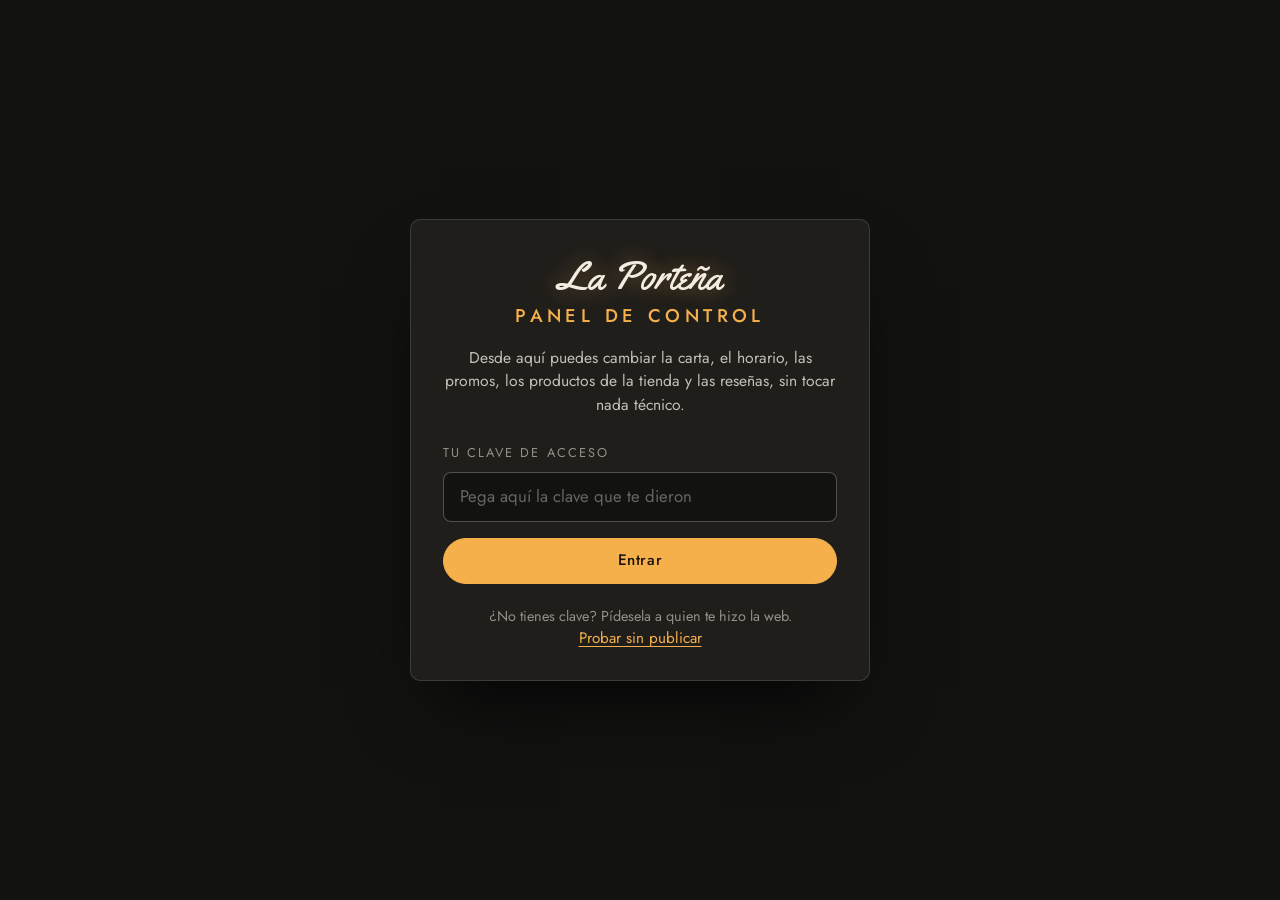
==== admin.html @ 5b61636d "Panel de control (admin.html) para editar horario, carta, tienda y reseñas sin código El panel lee j" ====
<!doctype html>
<html lang="es">
<head>
<meta charset="utf-8">
<meta name="viewport" content="width=device-width,initial-scale=1">
<meta name="robots" content="noindex,nofollow">
<title>Panel de control · La Porteña</title>
<meta name="theme-color" content="#121211">
<link rel="icon" href="assets/img/logo.png">
<link rel="preconnect" href="https://fonts.googleapis.com">
<link rel="preconnect" href="https://fonts.gstatic.com" crossorigin>
<link href="https://fonts.googleapis.com/css2?family=Caveat:wght@500;600;700&family=Jost:wght@300;400;500;600&family=Yellowtail&display=swap" rel="stylesheet">
<link rel="stylesheet" href="css/admin.css">
</head>
<body>

<!-- ============================================================ ENTRAR -->
<section class="login" id="login" hidden>
  <div class="login__card">
    <p class="marca">La Porteña</p>
    <h1>Panel de control</h1>
    <p class="login__txt">Desde aquí puedes cambiar la carta, el horario, las promos, los productos de la tienda y las reseñas, sin tocar nada técnico.</p>

    <form id="loginForm" autocomplete="off">
      <label for="clave">Tu clave de acceso</label>
      <input id="clave" type="password" placeholder="Pega aquí la clave que te dieron" spellcheck="false" autocomplete="off">
      <p class="login__err" id="loginErr" role="alert" hidden></p>
      <button class="btn btn--solid" type="submit">Entrar</button>
    </form>
    <p class="login__pie">¿No tienes clave? Pídesela a quien te hizo la web.<br>
      <button class="enlace" id="demoBtn" type="button">Probar sin publicar</button></p>
  </div>
</section>

<!-- ================================================================ PANEL -->
<div class="app" id="app" hidden>
  <header class="top">
    <div class="top__brand"><b>La Porteña</b><span>Panel de control</span></div>
    <div class="top__act">
      <span class="estado" id="estado" aria-live="polite"><i></i><span>Sin cambios</span></span>
      <a class="enlace" id="verWeb" href="./" target="_blank" rel="noopener">Ver la web ↗</a>
      <button class="btn btn--solid" id="pub" type="button" disabled>Publicar cambios</button>
    </div>
  </header>

  <p class="demo" id="demo" hidden><b>Modo prueba.</b> Puedes cambiar cosas para ver cómo funciona, pero no se publica nada: el botón descarga el archivo en lugar de subirlo.</p>

  <nav class="tabs" id="tabs" aria-label="Qué quieres cambiar">
    <button data-tab="inicio" class="on">Inicio y horario</button>
    <button data-tab="carta">La carta</button>
    <button data-tab="tienda">Tienda</button>
    <button data-tab="resenas">Reseñas</button>
  </nav>

  <main class="vista" id="vista"></main>

  <footer class="pie">
    <p>Los cambios se ven en la web 1 o 2 minutos después de pulsar <b>Publicar cambios</b>.</p>
    <button class="enlace" id="salir" type="button">Cerrar sesión</button>
  </footer>
</div>

<div class="toasts" id="toasts" aria-live="polite"></div>

<script src="js/serializar.js"></script>
<script src="js/admin.js"></script>
</body>
</html>
---- css/admin.css ----
/* =========================================================================
   La Porteña — panel de control (admin.html)
   Misma pizarra y ámbar que la web, pero pensado para usarse: letra grande,
   campos cómodos y funciona bien en el móvil.
   ========================================================================= */
:root {
  --bg: #121211; --bg-2: #181715; --bg-3: #201e1b; --bg-4: #2a2723;
  --chalk: #F2EDE3; --chalk-2: rgba(242,237,227,.78); --chalk-3: rgba(242,237,227,.55);
  --line: rgba(242,237,227,.14); --line-2: rgba(242,237,227,.28);
  --amber: #F5B04C; --amber-2: #D98A2B; --ok: #8fd18a; --bad: #ef7a6c;
  --f-script: 'Yellowtail', cursive; --f-body: 'Jost', system-ui, sans-serif; --f-chalk: 'Caveat', cursive;
}
*, *::before, *::after { box-sizing: border-box; }
[hidden] { display: none !important; }
html { -webkit-text-size-adjust: 100%; }
body { margin: 0; min-height: 100vh; background: var(--bg); color: var(--chalk); font-family: var(--f-body); font-weight: 400; font-size: 1.05rem; line-height: 1.5; }
h1, h2, h3, h4, p, ul { margin: 0; }
button { font: inherit; color: inherit; background: none; border: 0; padding: 0; cursor: pointer; }
a { color: inherit; }
:focus-visible { outline: 2px solid var(--amber); outline-offset: 2px; }

.marca { font-family: var(--f-script); font-size: 2.4rem; line-height: 1; color: var(--chalk); text-shadow: 0 0 22px rgba(245,176,76,.4); }
.enlace { color: var(--amber); text-decoration: underline; text-underline-offset: 3px; font-size: .95rem; }
.enlace:hover { color: #ffc468; }

.btn { display: inline-flex; align-items: center; justify-content: center; gap: 8px; min-height: 46px; padding: 10px 24px; border-radius: 999px; border: 1px solid var(--line-2);
  font-weight: 500; font-size: .95rem; letter-spacing: .04em; color: var(--chalk); background: transparent; }
.btn--solid { background: var(--amber); border-color: var(--amber); color: #1b1209; }
.btn--solid:disabled { background: transparent; border-color: var(--line-2); color: var(--chalk-3); cursor: not-allowed; }
.btn--solid.listo { box-shadow: 0 0 0 4px rgba(245,176,76,.22); }
.btn--ghost:hover { border-color: var(--amber); color: var(--amber); }

/* ------------------------------------------------------------------- entrar */
.login { min-height: 100vh; display: grid; place-items: center; padding: 24px; }
.login__card { width: min(100%, 460px); padding: 38px 32px 30px; border-radius: 10px; background: var(--bg-3); border: 1px solid var(--line); box-shadow: 0 40px 80px -30px rgba(0,0,0,.9); text-align: center; }
.login h1 { font-size: 1.15rem; font-weight: 500; letter-spacing: .24em; text-transform: uppercase; color: var(--amber); margin: 6px 0 16px; }
.login__txt { color: var(--chalk-2); font-size: .98rem; }
.login form { margin-top: 26px; text-align: left; display: grid; gap: 10px; }
.login label { font-size: .8rem; letter-spacing: .16em; text-transform: uppercase; color: var(--chalk-3); }
.login input { min-height: 50px; padding: 0 16px; border-radius: 8px; border: 1px solid var(--line-2); background: var(--bg); color: var(--chalk); font: inherit; }
.login input:focus { border-color: var(--amber); outline: none; }
.login__err { color: var(--bad); font-size: .92rem; }
.login .btn { margin-top: 6px; }
.login__pie { margin-top: 22px; font-size: .9rem; color: var(--chalk-3); }

/* -------------------------------------------------------------- barra de arriba */
.top { position: sticky; top: 0; z-index: 20; display: flex; align-items: center; justify-content: space-between; gap: 16px; padding: 12px clamp(14px, 3vw, 32px);
  background: rgba(18,18,17,.92); backdrop-filter: blur(12px); border-bottom: 1px solid var(--line); }
.top__brand { display: flex; align-items: baseline; gap: 12px; }
.top__brand b { font-family: var(--f-script); font-weight: 400; font-size: 1.9rem; line-height: 1; }
.top__brand span { font-size: .72rem; letter-spacing: .22em; text-transform: uppercase; color: var(--chalk-3); }
.top__act { display: flex; align-items: center; gap: clamp(10px, 2vw, 22px); flex-wrap: wrap; justify-content: flex-end; }
.estado { display: inline-flex; align-items: center; gap: 8px; font-size: .9rem; color: var(--chalk-3); }
.estado i { width: 9px; height: 9px; border-radius: 50%; background: var(--chalk-3); }
.estado.sucio { color: var(--amber); }
.estado.sucio i { background: var(--amber); box-shadow: 0 0 10px rgba(245,176,76,.7); }
.estado.ok { color: var(--ok); }
.estado.ok i { background: var(--ok); }
.demo { margin: 0; padding: 10px clamp(14px, 3vw, 32px); background: rgba(245,176,76,.12); border-bottom: 1px solid rgba(245,176,76,.4); color: var(--chalk-2); font-size: .92rem; }
.demo b { color: var(--amber); }

.tabs { display: flex; gap: 6px; overflow-x: auto; padding: 14px clamp(14px, 3vw, 32px) 0; scrollbar-width: none; border-bottom: 1px solid var(--line); background: var(--bg-2); }
.tabs::-webkit-scrollbar { display: none; }
.tabs button { flex: none; padding: 12px 20px; border-radius: 8px 8px 0 0; font-weight: 500; color: var(--chalk-3); border: 1px solid transparent; border-bottom: 0; margin-bottom: -1px; }
.tabs button:hover { color: var(--chalk); }
.tabs button.on { background: var(--bg); color: var(--amber); border-color: var(--line); }

/* ------------------------------------------------------------------ contenido */
.vista { width: 100%; max-width: 980px; margin: 0 auto; padding: clamp(18px, 3vw, 34px) clamp(14px, 3vw, 32px) 60px; display: grid; gap: 22px; }
.card { padding: clamp(18px, 2.4vw, 28px); border-radius: 10px; background: var(--bg-3); border: 1px solid var(--line); }
.card > h2 { font-size: 1.2rem; font-weight: 500; letter-spacing: .02em; color: var(--chalk); }
.card > h2 + .ayuda { margin-top: 2px; }
.ayuda { color: var(--chalk-3); font-size: .92rem; }
.card > .cuerpo { margin-top: 18px; display: grid; gap: 14px; }

.campo { display: grid; gap: 6px; }
.campo > label, .lbl { font-size: .74rem; letter-spacing: .16em; text-transform: uppercase; color: var(--chalk-3); }
input[type="text"], input[type="number"], input[type="time"], input[type="url"], input[type="search"], select, textarea {
  width: 100%; min-height: 46px; padding: 9px 14px; border-radius: 8px; border: 1px solid var(--line-2); background: var(--bg); color: var(--chalk); font: inherit; color-scheme: dark; }
textarea { min-height: 96px; resize: vertical; line-height: 1.5; }
input:focus, select:focus, textarea:focus { border-color: var(--amber); outline: none; box-shadow: 0 0 0 3px rgba(245,176,76,.15); }
input::placeholder, textarea::placeholder { color: var(--chalk-3); opacity: .7; }
.dos { display: grid; grid-template-columns: 1fr 1fr; gap: 14px; }
.tres { display: grid; grid-template-columns: repeat(3, 1fr); gap: 14px; }
@media (max-width: 640px) { .dos, .tres { grid-template-columns: 1fr; } }

.check { display: inline-flex; align-items: center; gap: 10px; cursor: pointer; font-size: .98rem; min-height: 40px; }
.check input { width: 22px; height: 22px; accent-color: var(--amber); flex: none; }

.horas { display: grid; grid-template-columns: minmax(140px, 1fr) auto auto; align-items: center; gap: 10px 16px; padding: 14px 0; border-top: 1px dashed var(--line); }
.horas:first-of-type { border-top: 0; }
.horas > b { font-weight: 500; }
.horas .par { display: flex; align-items: center; gap: 10px; }
.horas .par input { width: 130px; }
@media (max-width: 640px) { .horas { grid-template-columns: 1fr; } }

/* filas de lista (promos, platos...) */
.lista { display: grid; gap: 8px; }
.fila { display: grid; grid-template-columns: minmax(0, 1fr) 130px auto; gap: 8px; align-items: center; }
.fila--res { grid-template-columns: minmax(0, 1fr) auto; }
.btns { display: inline-flex; gap: 4px; }
.ib { width: 40px; height: 40px; border-radius: 8px; border: 1px solid var(--line); display: grid; place-items: center; font-size: .95rem; color: var(--chalk-2); }
.ib:hover { border-color: var(--amber); color: var(--amber); }
.ib--x:hover { border-color: var(--bad); color: var(--bad); }
.ib:disabled { opacity: .3; cursor: default; }
.mas { justify-self: start; min-height: 42px; padding: 8px 18px; border-radius: 999px; border: 1px dashed var(--amber); color: var(--amber); font-weight: 500; font-size: .92rem; }
.mas:hover { background: rgba(245,176,76,.1); }
@media (max-width: 640px) {
  .fila { grid-template-columns: minmax(0, 1fr) 92px auto; gap: 6px; }
  .fila .ib:not(.ib--x) { display: none; }   /* en el móvil solo se muestra «quitar»; ordenar se hace desde el ordenador */
  .fila--res { grid-template-columns: minmax(0, 1fr) auto; }
  .top { flex-wrap: wrap; gap: 8px; padding: 10px 14px; }
  .top__brand span, #verWeb { display: none; }
  .top__brand b { font-size: 1.6rem; }
  .top__act { margin-left: auto; gap: 10px; flex-wrap: nowrap; }
  .top .btn { min-height: 40px; padding: 8px 16px; font-size: .88rem; }
  .estado { font-size: .8rem; }
}

/* carta */
.chips { display: flex; flex-wrap: wrap; gap: 8px; }
.chip { padding: 9px 18px; border-radius: 999px; border: 1px solid var(--line-2); font-weight: 500; font-size: .95rem; color: var(--chalk-2); }
.chip:hover { border-color: var(--amber); color: var(--amber); }
.chip.on { background: var(--amber); border-color: var(--amber); color: #1b1209; }
.chip--nuevo { border-style: dashed; color: var(--amber); border-color: var(--amber); }
.buscar { max-width: 360px; }
.grupo > h2 { display: none; }
.grupo__cab { display: grid; grid-template-columns: minmax(0, 1fr) auto; gap: 10px; align-items: end; margin-bottom: 16px; }
.grupo__cab .campo input[type="text"] { font-size: 1.1rem; font-weight: 500; }
.nota { margin-top: 14px; }
.vacio { padding: 26px; text-align: center; color: var(--chalk-3); border: 1px dashed var(--line-2); border-radius: 10px; }

/* tienda */
.prods { display: grid; grid-template-columns: repeat(auto-fill, minmax(280px, 1fr)); gap: 14px; }
.prod { display: grid; grid-template-columns: 92px minmax(0, 1fr); gap: 14px; padding: 14px; border-radius: 10px; background: var(--bg-3); border: 1px solid var(--line); align-content: start; }
.prod.oculto { opacity: .6; border-style: dashed; }
.foto { position: relative; width: 92px; height: 120px; border-radius: 8px; overflow: hidden; background: var(--bg-4); border: 1px solid var(--line-2); cursor: pointer; display: grid; place-items: center; text-align: center; }
.foto img { width: 100%; height: 100%; object-fit: cover; }
.foto span { position: absolute; inset: auto 0 0; padding: 4px 2px; background: rgba(0,0,0,.72); font-size: .68rem; letter-spacing: .06em; text-transform: uppercase; text-align: center; }
.foto--sin { color: var(--amber); font-size: .78rem; padding: 6px; line-height: 1.2; border-style: dashed; }
.foto input { display: none; }
.prod__f { display: grid; gap: 8px; min-width: 0; }
.prod__f .check { font-size: .88rem; min-height: 32px; }
.prod__f .check input { width: 18px; height: 18px; }
.prod__pie { grid-column: 1 / -1; display: flex; align-items: center; justify-content: space-between; gap: 10px; flex-wrap: wrap; padding-top: 8px; border-top: 1px dashed var(--line); }
.precio { display: flex; align-items: center; gap: 8px; }
.precio input { width: 110px; }
.sello { font-size: .72rem; letter-spacing: .12em; text-transform: uppercase; padding: 4px 10px; border-radius: 99px; border: 1px solid var(--line-2); color: var(--chalk-3); }
.sello--aviso { color: var(--amber); border-color: var(--amber); }
.borrar { color: var(--bad); font-size: .85rem; text-decoration: underline; text-underline-offset: 3px; }

/* reseñas */
.res { padding: 16px; border-radius: 10px; border: 1px solid var(--line); background: var(--bg); display: grid; gap: 10px; }
.res__cab { display: grid; grid-template-columns: minmax(0, 1fr) 150px auto; gap: 10px; align-items: end; }
@media (max-width: 640px) { .res__cab { grid-template-columns: 1fr 1fr; } .res__cab .btns { grid-column: 1 / -1; justify-content: flex-end; } }

.pie { max-width: 980px; margin: 0 auto; padding: 0 clamp(14px, 3vw, 32px) 50px; display: flex; flex-wrap: wrap; align-items: center; justify-content: space-between; gap: 10px; color: var(--chalk-3); font-size: .9rem; }
.pie b { color: var(--chalk-2); font-weight: 500; }

.toasts { position: fixed; left: 50%; bottom: 22px; z-index: 100; display: grid; gap: 8px; transform: translateX(-50%); width: min(92vw, 560px); pointer-events: none; }
.toast { padding: 14px 20px; border-radius: 10px; background: #0b0b0a; border: 1px solid var(--amber); box-shadow: 0 14px 40px rgba(0,0,0,.6); font-size: .98rem; animation: sube .35s ease both; }
.toast.ok { border-color: var(--ok); }
.toast.mal { border-color: var(--bad); }
@keyframes sube { from { transform: translateY(14px); opacity: 0; } }
@media (prefers-reduced-motion: reduce) { * { animation: none !important; transition: none !important; } }
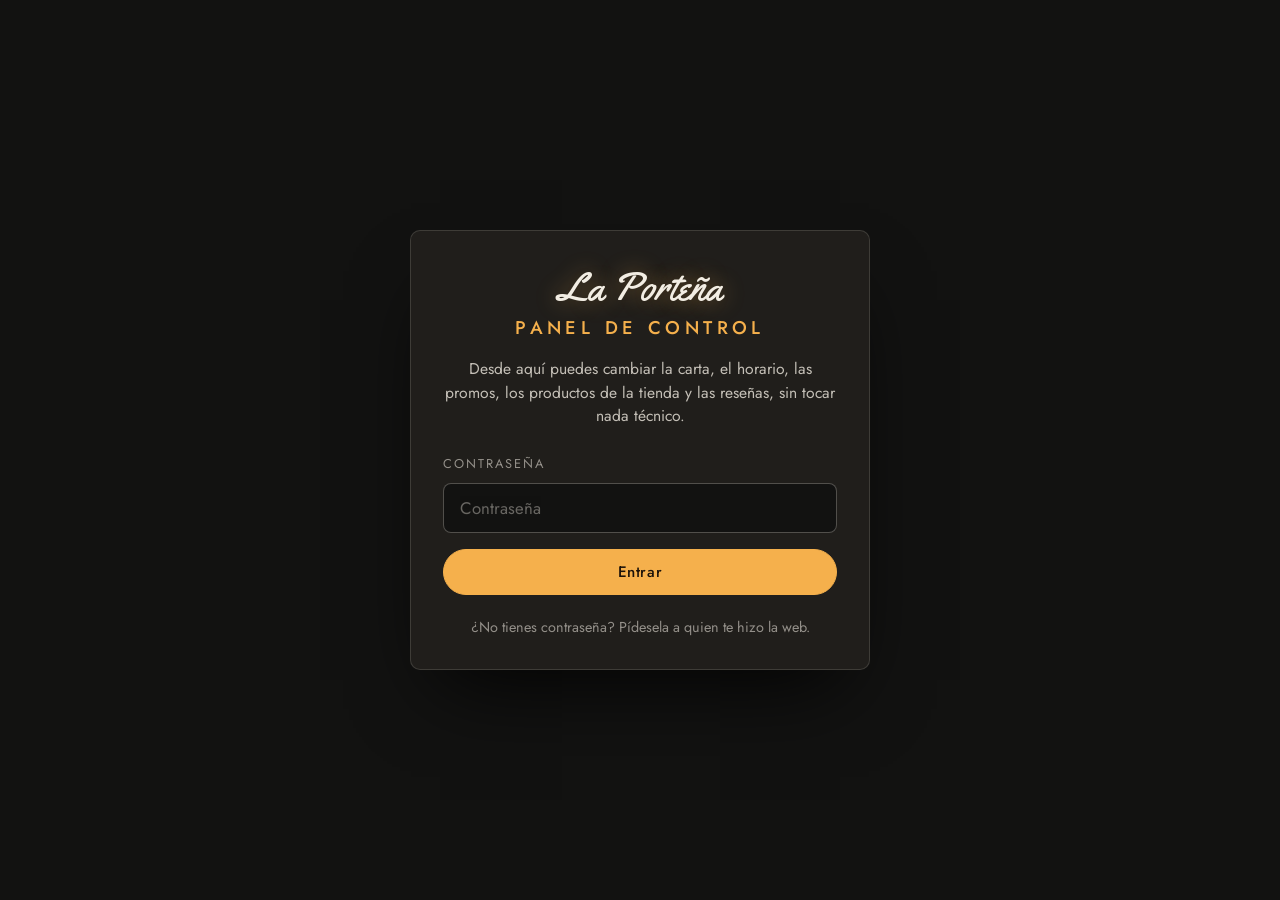
==== commit 590dabd6: "Panel: la contraseña 1234 abre el modo prueba (no publica) Co-Authored-By: Claude Sonnet 5.5 <norepl" ====
--- a/admin.html
+++ b/admin.html
@@ -22,13 +22,12 @@
     <p class="login__txt">Desde aquí puedes cambiar la carta, el horario, las promos, los productos de la tienda y las reseñas, sin tocar nada técnico.</p>
 
     <form id="loginForm" autocomplete="off">
-      <label for="clave">Tu clave de acceso</label>
-      <input id="clave" type="password" placeholder="Pega aquí la clave que te dieron" spellcheck="false" autocomplete="off">
+      <label for="clave">Contraseña</label>
+      <input id="clave" type="password" placeholder="Contraseña" spellcheck="false" autocomplete="off">
       <p class="login__err" id="loginErr" role="alert" hidden></p>
       <button class="btn btn--solid" type="submit">Entrar</button>
     </form>
-    <p class="login__pie">¿No tienes clave? Pídesela a quien te hizo la web.<br>
-      <button class="enlace" id="demoBtn" type="button">Probar sin publicar</button></p>
+    <p class="login__pie">¿No tienes contraseña? Pídesela a quien te hizo la web.</p>
   </div>
 </section>
 
